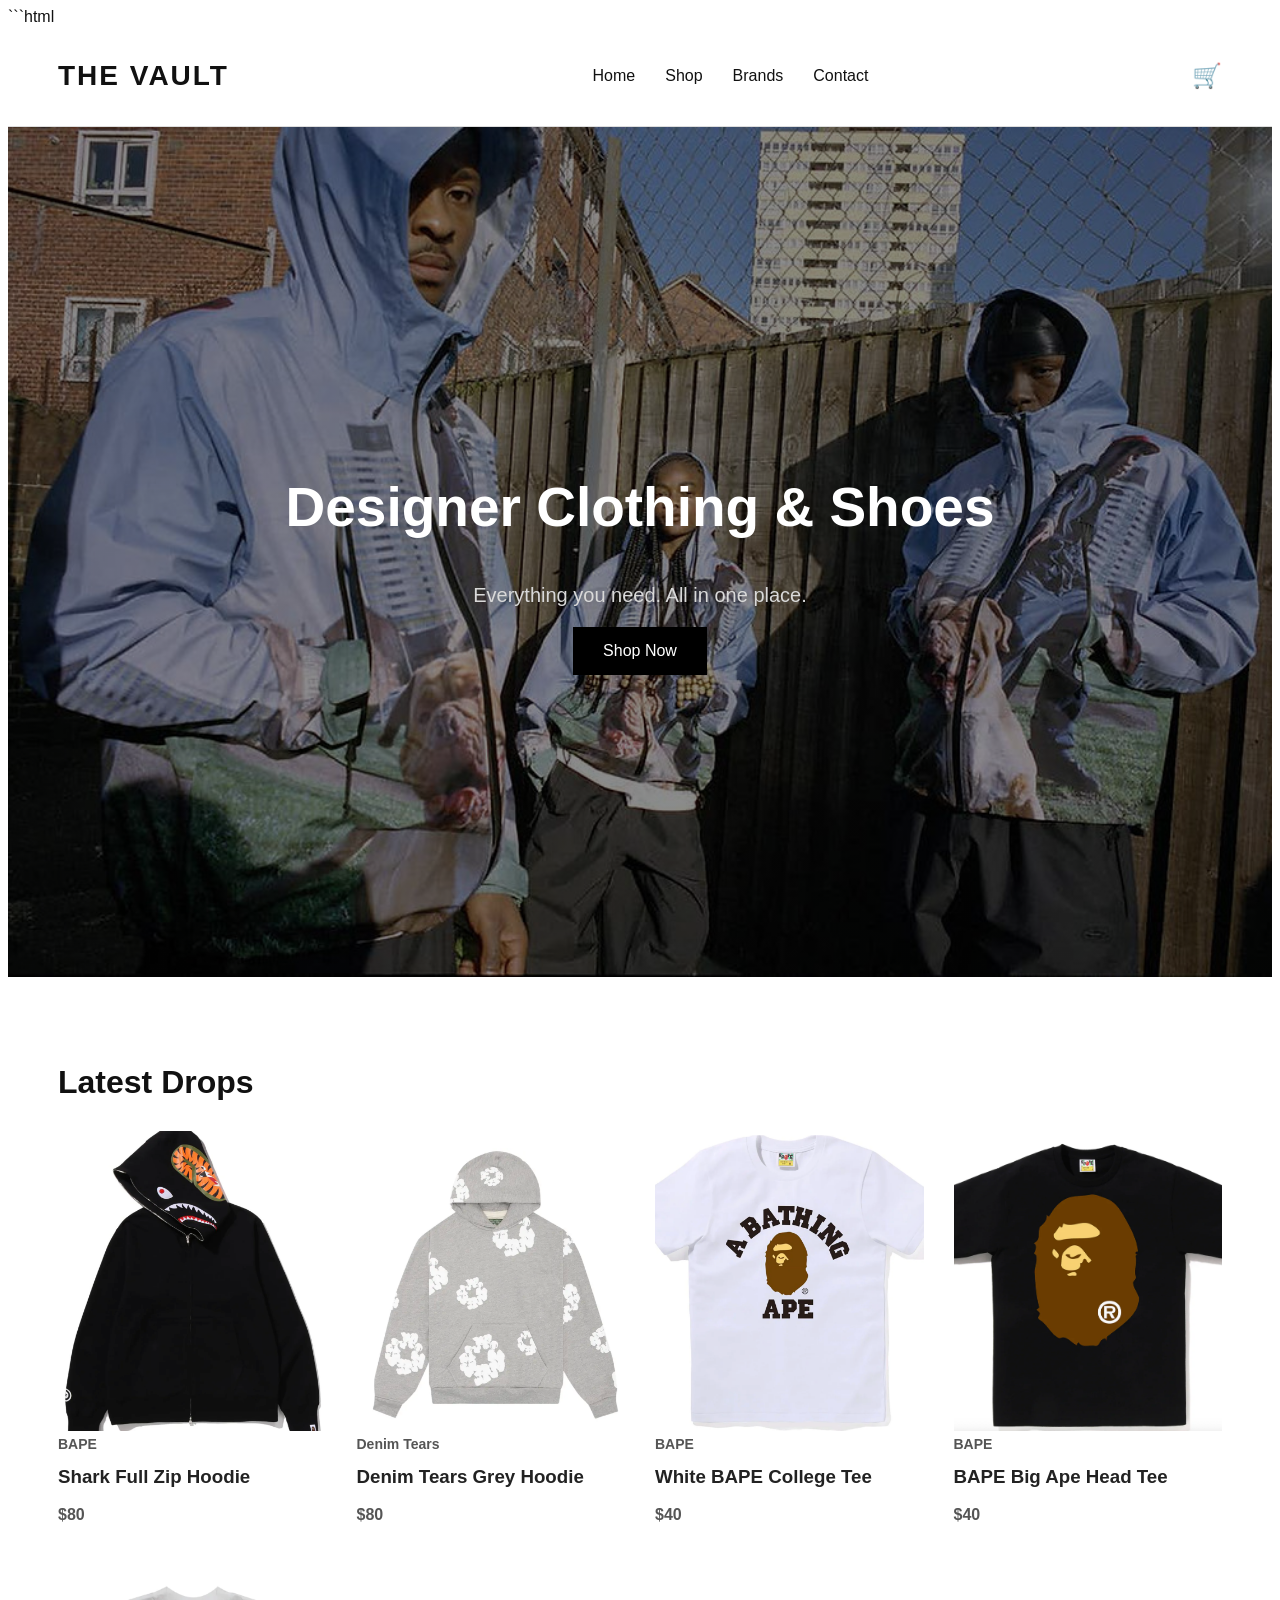
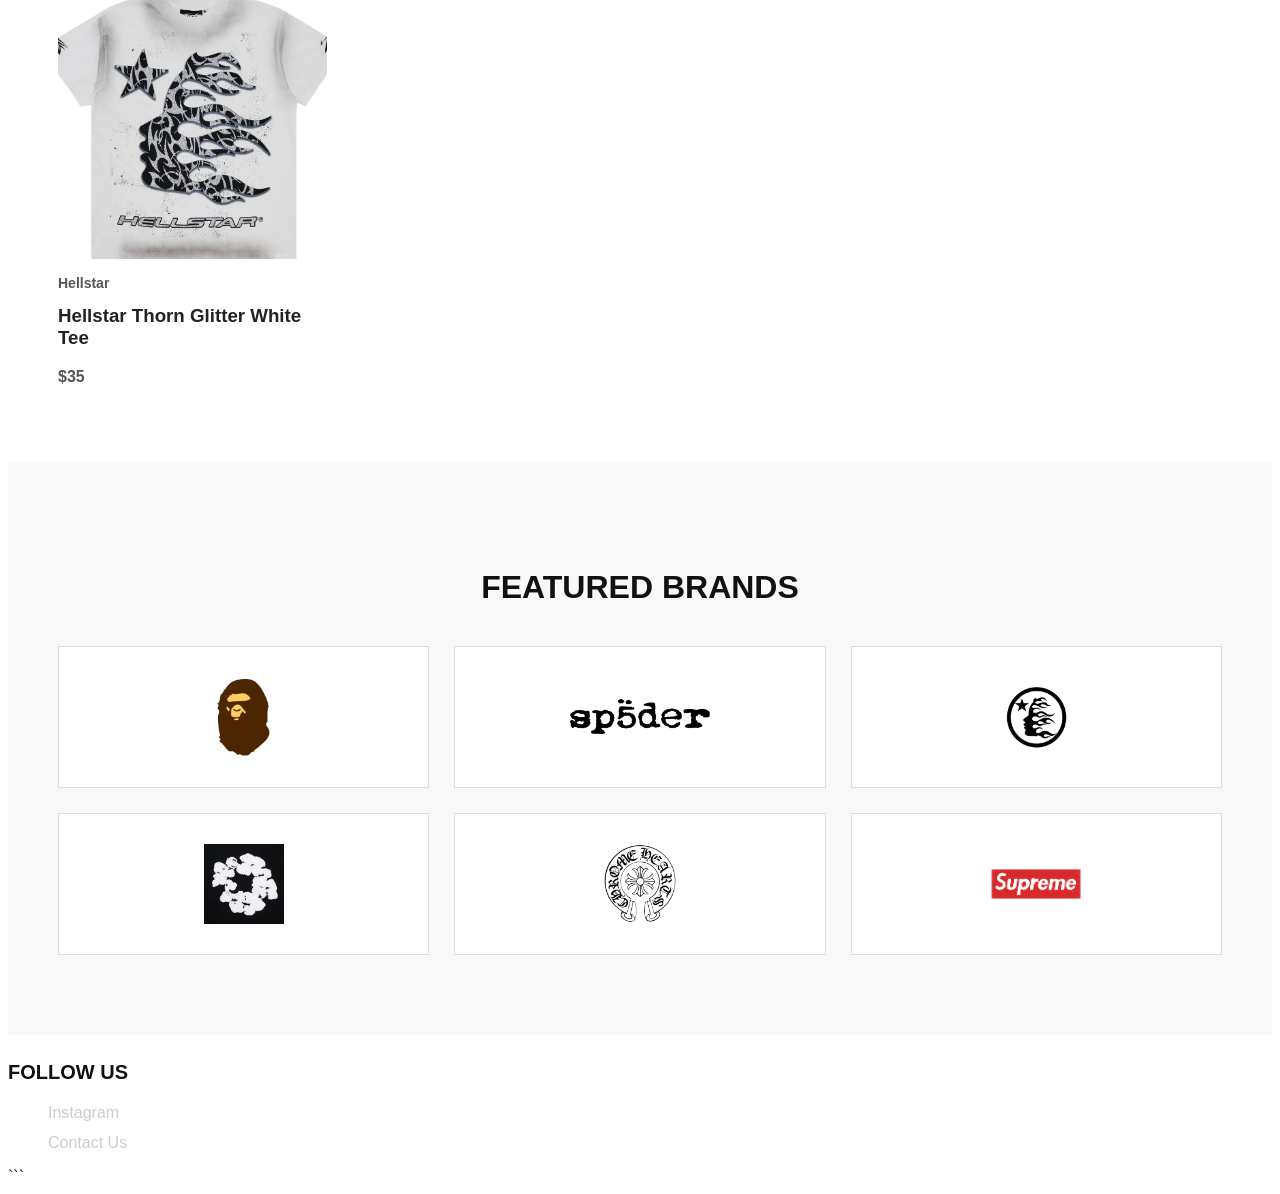
==== index.html @ dcad768a "Reorganized and cleaned up CSS" ====
```html
<!DOCTYPE html>
<html lang="en">
<head>
    <meta charset="UTF-8">
    <meta name="viewport" content="width=device-width, initial-scale=1.0">
    <title>The Vault</title>

    <link rel="stylesheet" href="css/style.css">
</head>

<body>

    <!-- Navbar -->
    <header>
        <nav class="navbar">

            <div class="logo">
                THE VAULT
            </div>

            <ul class="nav-links">
                <li><a href="index.html">Home</a></li>
                <li><a href="shop.html">Shop</a></li>
                <li><a href="#brands">Brands</a></li>
                <li><a href="contact.html">Contact</a></li>
            </ul>

            <div class="cart">
                <a href="cart.html">🛒</a>
            </div>

        </nav>
    </header>

    <!-- Hero Section -->
    <section class="hero">

        <div class="hero-content">

            <h1>
                Designer Clothing & Shoes
            </h1>

            <p>
                Everything you need. All in one place.
            </p>

            <div class="hero-buttons">
                <a href="shop.html">
                    <button>
                        Shop Now
                    </button>
                </a>
            </div>

        </div>

    </section>

    <!-- Featured Products -->
    <section class="featured" id="products">

        <h2>
            Latest Drops
        </h2>

        <div class="product-grid">

            <!-- Shark Hoodie -->
            <a href="product.html?id=sharkhoodie" class="product-link">

                <div class="product-card">

                    <img src="images/sharkhoodie.png"
                         alt="BAPE Shark Full Zip Hoodie">

                    <p class="brand-name">
                        BAPE
                    </p>

                    <h3>
                        Shark Full Zip Hoodie
                    </h3>

                    <p>
                        $80
                    </p>

                </div>

            </a>

            <!-- Denim Tears -->
            <a href="product.html?id=denimtears" class="product-link">

                <div class="product-card">

                    <img src="images/denimtearsgrey.png"
                         alt="Denim Tears Grey Hoodie">

                    <p class="brand-name">
                        Denim Tears
                    </p>

                    <h3>
                        Denim Tears Grey Hoodie
                    </h3>

                    <p>
                        $80
                    </p>

                </div>

            </a>

            <!-- BAPE College Tee -->
            <a href="product.html?id=bapecollege" class="product-link">

                <div class="product-card">

                    <img src="images/bapecollegetee.png"
                         alt="White BAPE College Tee">

                    <p class="brand-name">
                        BAPE
                    </p>

                    <h3>
                        White BAPE College Tee
                    </h3>

                    <p>
                        $40
                    </p>

                </div>

            </a>

            <!-- Big Ape Head Tee -->
            <a href="product.html?id=bigapehead" class="product-link">

                <div class="product-card">

                    <img src="images/bigapehead.png"
                         alt="BAPE Big Ape Head Tee">

                    <p class="brand-name">
                        BAPE
                    </p>

                    <h3>
                        BAPE Big Ape Head Tee
                    </h3>

                    <p>
                        $40
                    </p>

                </div>

            </a>

            <!-- Hellstar Tee -->
            <a href="product.html?id=hellstarthorn" class="product-link">

                <div class="product-card">

                    <img src="images/hellstarthorn.png"
                         alt="Hellstar Thorn Glitter White Tee">

                    <p class="brand-name">
                        Hellstar
                    </p>

                    <h3>
                        Hellstar Thorn Glitter White Tee
                    </h3>

                    <p>
                        $35
                    </p>

                </div>

            </a>

        </div>

    </section>

    <!-- Featured Brands -->
    <section class="brands" id="brands">

        <h2>
            FEATURED BRANDS
        </h2>

        <div class="brand-grid">

            <div class="brand-card">
                <img src="images/bape.png" alt="BAPE">
            </div>

            <div class="brand-card">
                <img src="images/sp5der.webp" alt="SP5DER">
            </div>

            <div class="brand-card">
                <img src="images/hellstar.webp" alt="Hellstar">
            </div>

            <div class="brand-card">
                <img src="images/denimtears.jpeg" alt="Denim Tears">
            </div>

            <div class="brand-card">
                <img src="images/chromehearts.png" alt="Chrome Hearts">
            </div>

            <div class="brand-card">
                <img src="images/supreme.png" alt="Supreme">
            </div>

        </div>

    </section>

    <!-- Simple Footer -->
    <footer class="footer">

        <div class="footer-section">

            <h4>
                FOLLOW US
            </h4>

            <ul>

                <li>
                    <a href="https://instagram.com/The__Vault_____"
                       target="_blank">
                        Instagram
                    </a>
                </li>

                <li>
                    <a href="contact.html">
                        Contact Us
                    </a>
                </li>

            </ul>

        </div>

    </footer>

</body>
</html>
```
---- css/style.css ----
```css
/* =========================
   RESET
========================= */

* {
    margin: 0;
    padding: 0;
    box-sizing: border-box;
}

body {
    font-family: Arial, sans-serif;
    background-color: #ffffff;
    color: #111;
}

/* =========================
   NAVBAR
========================= */

.navbar {
    display: flex;
    justify-content: space-between;
    align-items: center;
    padding: 25px 50px;
    border-bottom: 1px solid #ddd;
}

.logo {
    font-size: 28px;
    font-weight: bold;
    letter-spacing: 2px;
}

.nav-links {
    display: flex;
    list-style: none;
    gap: 30px;
}

.nav-links a {
    text-decoration: none;
    color: #111;
    font-weight: 500;
    transition: color 0.3s ease;
}

.nav-links a:hover {
    color: #666;
}

.cart {
    font-size: 24px;
}

.cart a {
    text-decoration: none;
    color: #111;
}

/* =========================
   HERO SECTION
========================= */

.hero {
    height: 90vh;
    background:
        linear-gradient(
            rgba(0, 0, 0, 0.45),
            rgba(0, 0, 0, 0.45)
        ),
        url("../images/hero.jpg");

    background-size: cover;
    background-position: center;

    display: flex;
    justify-content: center;
    align-items: center;

    text-align: center;

    padding: 20px;
}

.hero-content {
    color: white;
}

.hero-content h1 {
    font-size: 55px;
    max-width: 800px;
}

.hero-content p {
    margin: 20px 0;
    font-size: 20px;
    color: #d9d9d9;
}

/* =========================
   HERO BUTTON
========================= */

.hero-buttons a {
    text-decoration: none;
}

.hero-buttons button {
    background-color: black;
    color: white;

    border: none;

    padding: 15px 30px;

    cursor: pointer;

    font-size: 16px;

    transition: opacity 0.3s ease;
}

.hero-buttons button:hover {
    opacity: 0.85;
}

/* =========================
   FEATURED PRODUCTS
========================= */

.featured {
    padding: 60px 50px;
}

.featured h2 {
    font-size: 32px;
    margin-bottom: 30px;
}

/* Auto-fit grid */
.product-grid {
    display: grid;

    grid-template-columns:
        repeat(auto-fit, minmax(250px, 1fr));

    gap: 30px;
}

/* Remove ugly blue links */
.product-link,
.product-link:link,
.product-link:visited,
.product-link:hover,
.product-link:active {
    text-decoration: none;
    color: inherit;
    display: block;
}

/* Product Cards */
.product-card {
    cursor: pointer;

    transition: transform 0.3s ease;
}

.product-card:hover {
    transform: translateY(-8px);
}

.product-card img {
    width: 100%;
    height: 300px;

    object-fit: cover;

    background-color: #f5f5f5;
}

/* Brand Name */
.brand-name {
    color: #777;

    font-size: 14px;

    margin-top: 15px;
}

/* Product Name */
.product-card h3 {
    color: #222;

    margin-top: 10px;
}

/* Price */
.product-card p {
    color: #555;

    margin-top: 5px;

    font-weight: bold;
}

/* =========================
   FEATURED BRANDS
========================= */

.brands {
    padding: 80px 50px;

    background-color: #f8f8f8;

    text-align: center;
}

.brands h2 {
    font-size: 32px;

    margin-bottom: 40px;
}

.brand-grid {
    display: grid;

    grid-template-columns: repeat(3, 1fr);

    gap: 25px;
}

.brand-card {
    background-color: white;

    border: 1px solid #ddd;

    padding: 30px;

    cursor: pointer;

    transition: all 0.3s ease;

    display: flex;
    justify-content: center;
    align-items: center;
}

.brand-card:hover {
    transform: translateY(-8px);

    box-shadow: 0 10px 20px rgba(0, 0, 0, 0.1);
}

.brand-card img {
    max-width: 140px;
    max-height: 80px;

    object-fit: contain;
}

```css
/* =========================
   SIMPLE FOOTER
========================= */

.footer {
    background-color: #111;

    color: white;

    padding: 40px 50px;

    text-align: center;
}

.footer-section h4 {
    margin-bottom: 20px;

    font-size: 20px;
}

.footer-section ul {
    list-style: none;
}

.footer-section li {
    margin-bottom: 12px;
}

.footer-section a {
    text-decoration: none;

    color: #ccc;

    transition: color 0.3s ease;
}

.footer-section a:hover {
    color: white;
}

/* =========================
   PRODUCT PAGE
========================= */

.product-page {
    display: grid;

    grid-template-columns: 1fr 1fr;

    gap: 60px;

    padding: 60px 50px;

    align-items: center;
}

.product-image img {
    width: 100%;

    max-width: 600px;

    object-fit: cover;
}

.product-brand {
    font-size: 14px;

    letter-spacing: 2px;

    color: #777;

    margin-bottom: 10px;
}

.product-details h1 {
    font-size: 42px;

    margin-bottom: 20px;
}

.product-price {
    font-size: 28px;

    font-weight: bold;

    margin-bottom: 25px;

    color: #222;
}

.product-description {
    color: #666;

    line-height: 1.7;

    margin-bottom: 30px;
}

.product-details label {
    display: block;

    margin-bottom: 10px;

    font-weight: 600;
}

.product-details select {
    width: 100%;

    max-width: 250px;

    padding: 12px;

    margin-bottom: 30px;

    font-size: 16px;
}

.add-cart {
    background-color: black;

    color: white;

    border: none;

    padding: 15px 40px;

    font-size: 16px;

    cursor: pointer;

    transition: opacity 0.3s ease;
}

.add-cart:hover {
    opacity: 0.85;
}

/* =========================
   SHOP PAGE
========================= */

.shop-header {
    padding: 50px;

    display: flex;

    justify-content: space-between;

    align-items: center;
}

.shop-header h1 {
    font-size: 42px;
}

.brand-toggle {
    background-color: black;

    color: white;

    border: none;

    padding: 12px 24px;

    cursor: pointer;

    font-size: 16px;

    transition: opacity 0.3s ease;
}

.brand-toggle:hover {
    opacity: 0.85;
}

.shop-layout {
    display: grid;

    grid-template-columns: 250px 1fr;

    gap: 40px;

    padding: 0 50px 60px;
}

.brand-sidebar {
    border-right: 1px solid #ddd;

    padding-right: 30px;
}

.brand-sidebar h3 {
    margin-bottom: 20px;
}

.brand-sidebar ul {
    list-style: none;
}

.brand-sidebar li {
    margin-bottom: 15px;
}

.brand-sidebar a {
    text-decoration: none;

    color: #111;

    font-weight: 500;

    transition: color 0.3s ease;
}

.brand-sidebar a:hover {
    color: #666;
}

.shop-products h2 {
    margin-bottom: 30px;

    font-size: 32px;
}
```
```css
/* =========================
   MOBILE STYLES
========================= */

@media (max-width: 768px) {

    /* Navbar */
    .navbar {
        flex-direction: column;
        padding: 20px;
        gap: 15px;
    }

    .nav-links {
        flex-wrap: wrap;
        justify-content: center;
        gap: 15px;
        font-size: 14px;
    }

    /* Hero */
    .hero {
        height: 70vh;
    }

    .hero-content h1 {
        font-size: 36px;
    }

    .hero-content p {
        font-size: 18px;
    }

    /* Hero Button */
    .hero-buttons button {
        width: 140px;
        padding: 12px 20px;
        font-size: 14px;
    }

    /* Featured Products */
    .featured {
        padding: 50px 20px;
    }

    .product-grid {
        grid-template-columns: 1fr;
    }

    .product-card img {
        height: auto;
    }

    /* Featured Brands */
    .brands {
        padding: 50px 20px;
    }

    .brand-grid {
        grid-template-columns: 1fr;
    }

    .brand-card {
        padding: 25px;
    }

    /* Product Page */
    .product-page {
        grid-template-columns: 1fr;
        padding: 40px 20px;
    }

    .product-details h1 {
        font-size: 32px;
    }

    .product-image img {
        max-width: 100%;
    }

    /* Shop Page */
    .shop-header {
        flex-direction: column;
        gap: 20px;
        padding: 40px 20px;
    }

    .shop-header h1 {
        font-size: 32px;
    }

    .shop-layout {
        grid-template-columns: 1fr;
        padding: 0 20px 40px;
    }

    .brand-sidebar {
        border-right: none;
        border-bottom: 1px solid #ddd;

        padding-right: 0;
        padding-bottom: 20px;

        margin-bottom: 20px;
    }

    .brand-sidebar ul {
        display: flex;
        flex-wrap: wrap;
        gap: 15px;
    }

    .brand-sidebar li {
        margin-bottom: 0;
    }

    /* Footer */
    .footer {
        padding: 30px 20px;
    }
}
```
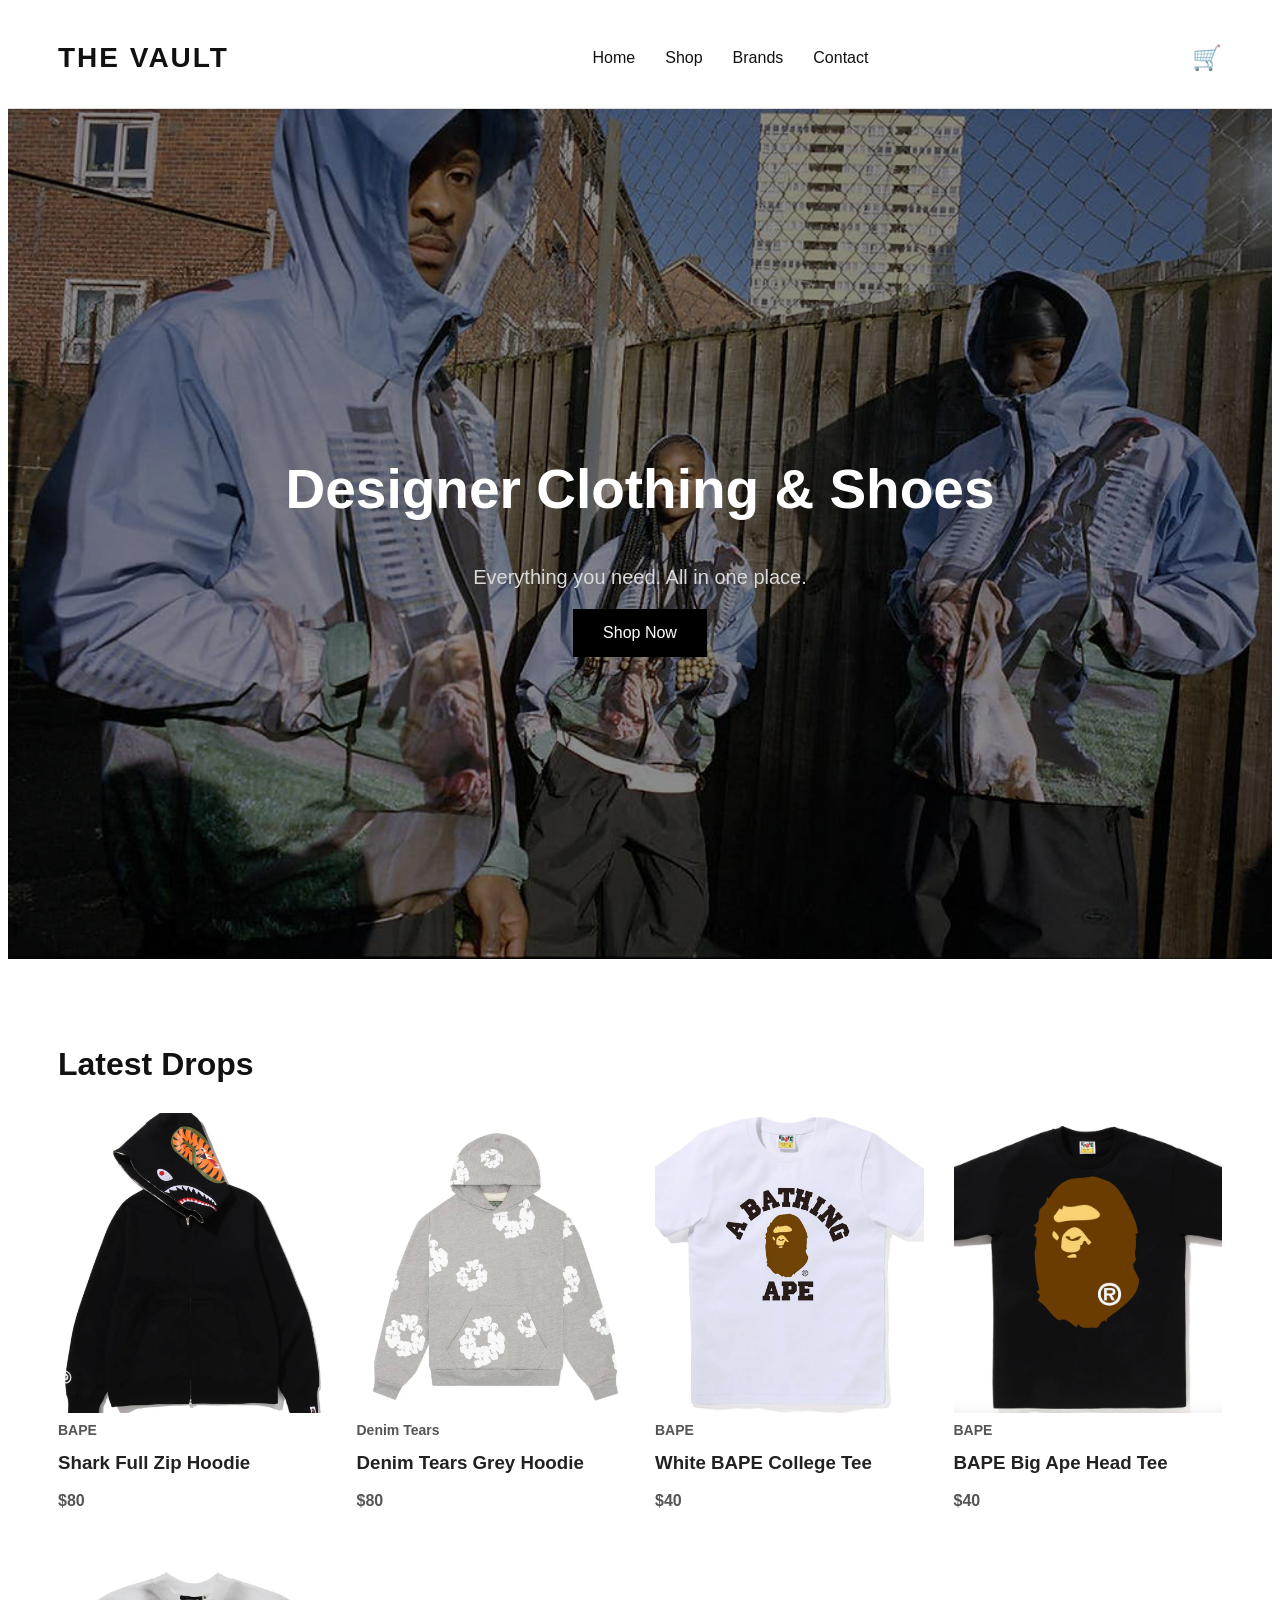
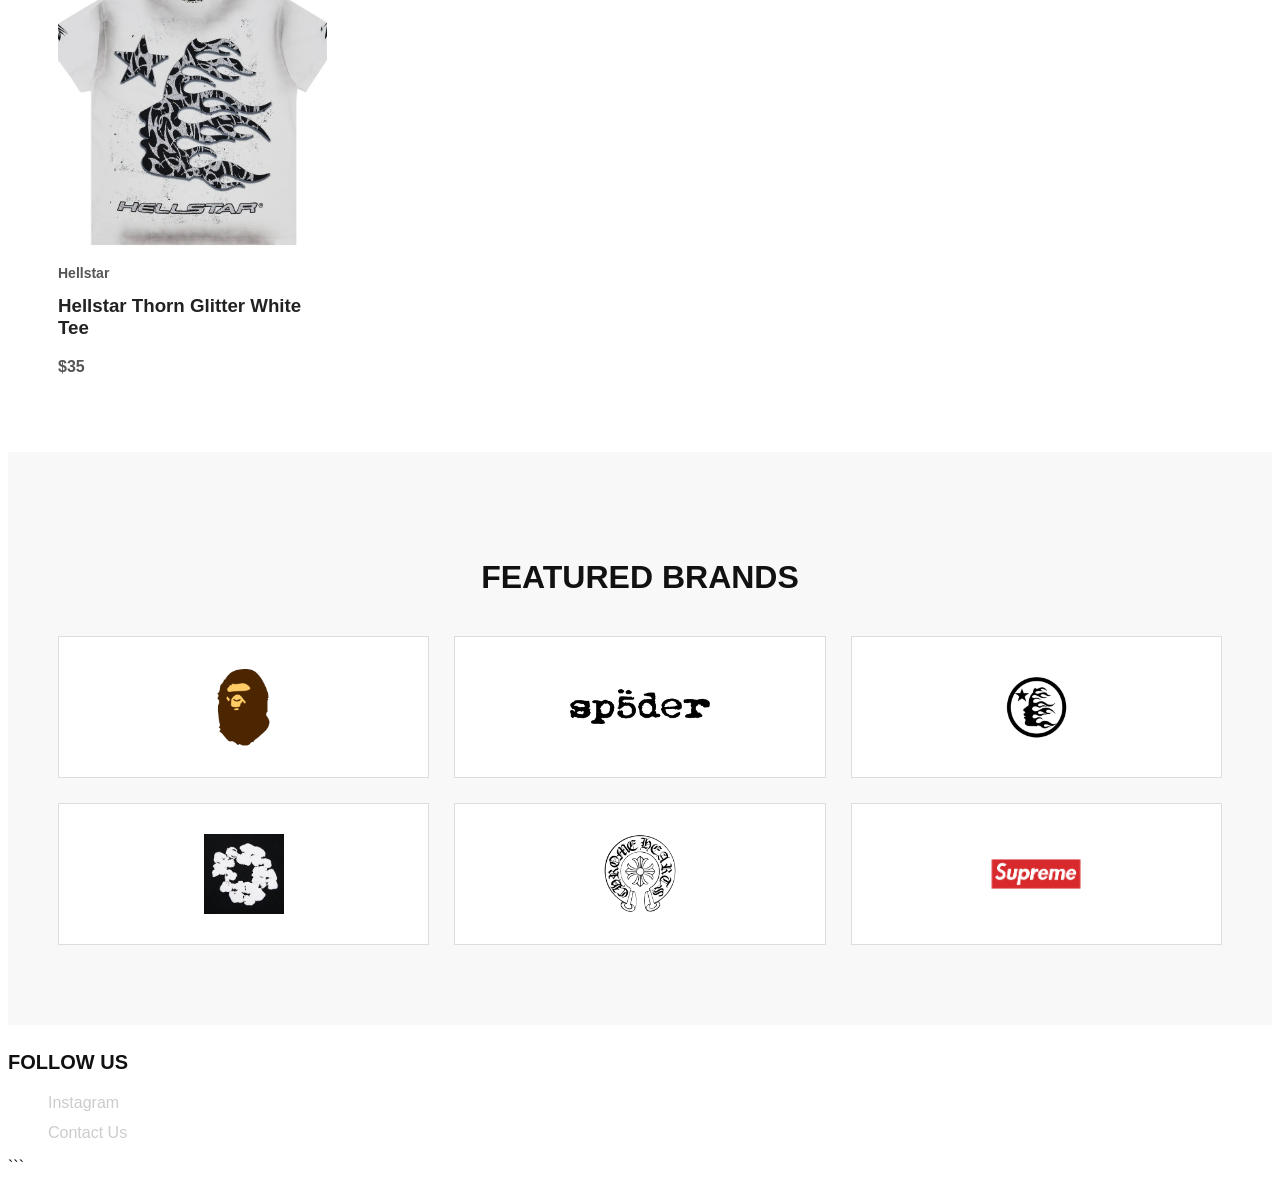
==== commit 385d8287: "took out wrong html message" ====
--- a/index.html
+++ b/index.html
@@ -1,4 +1,4 @@
-```html
+
 <!DOCTYPE html>
 <html lang="en">
 <head>
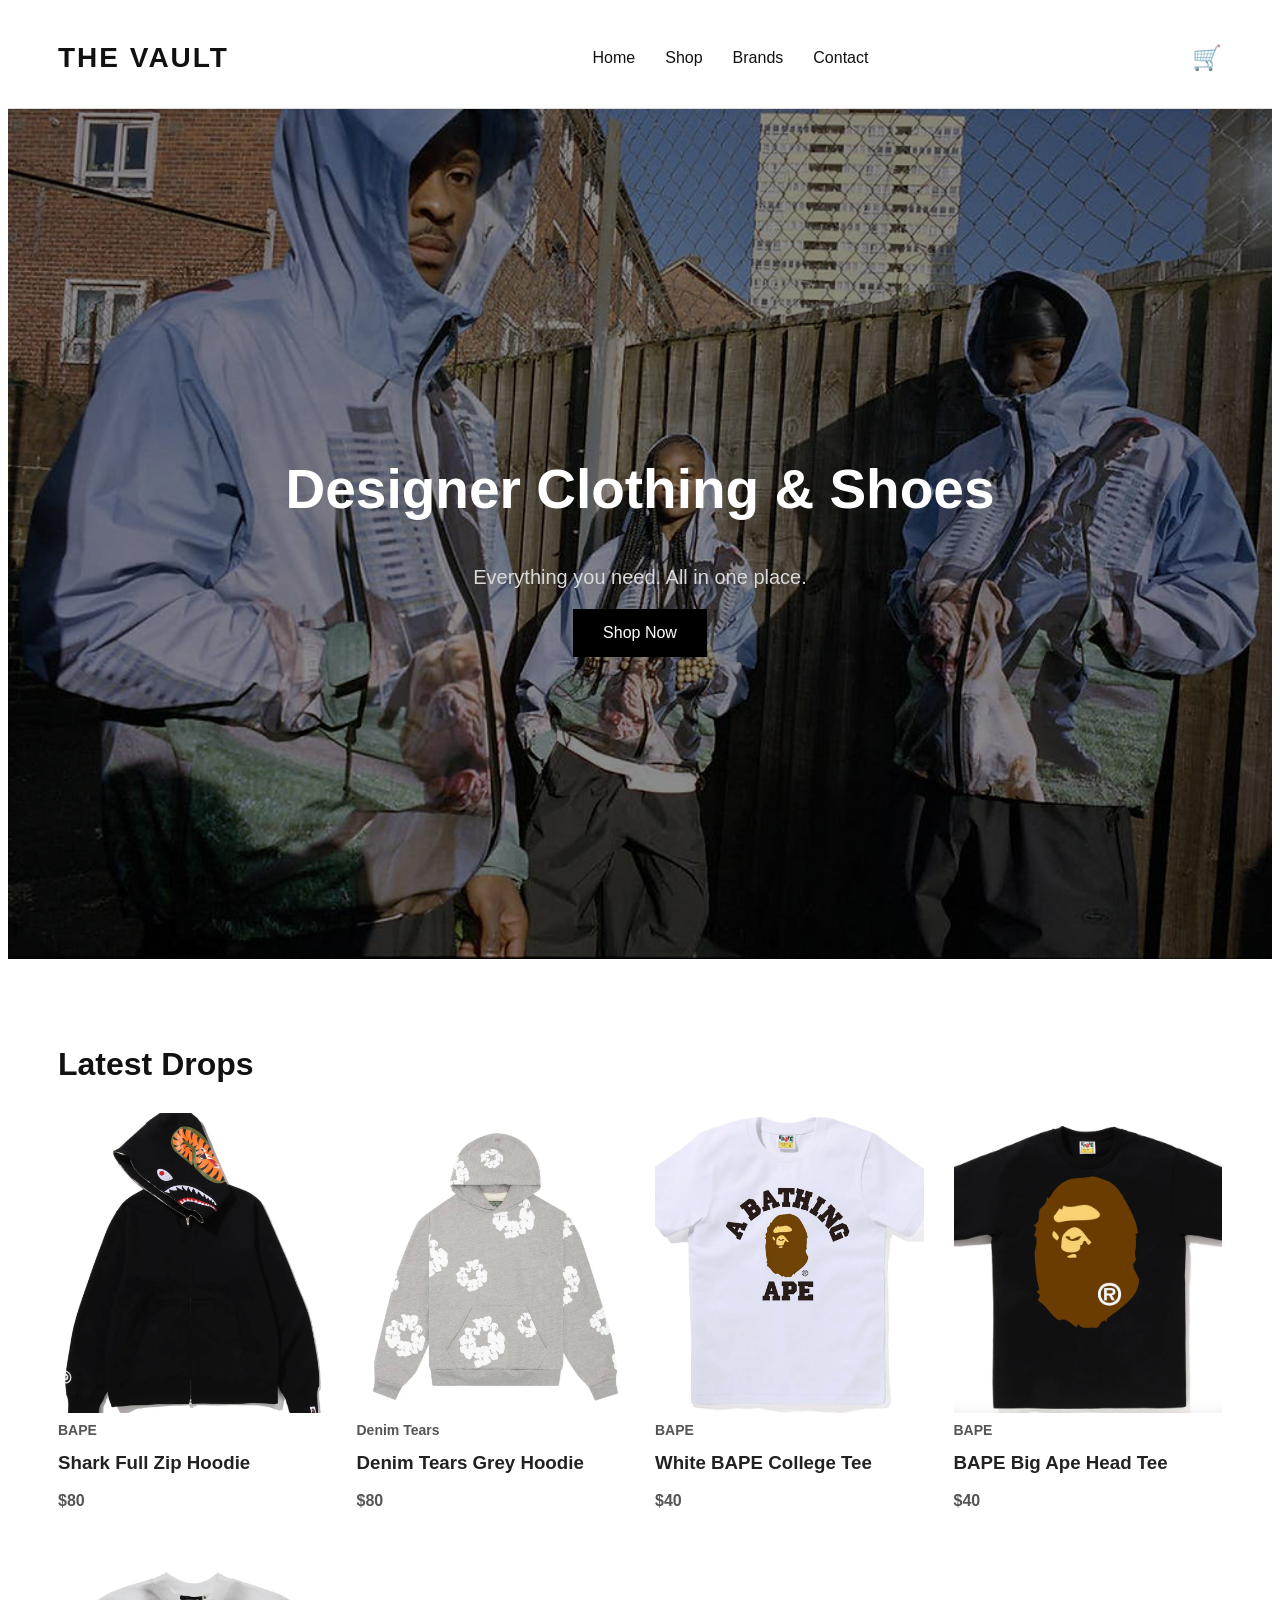
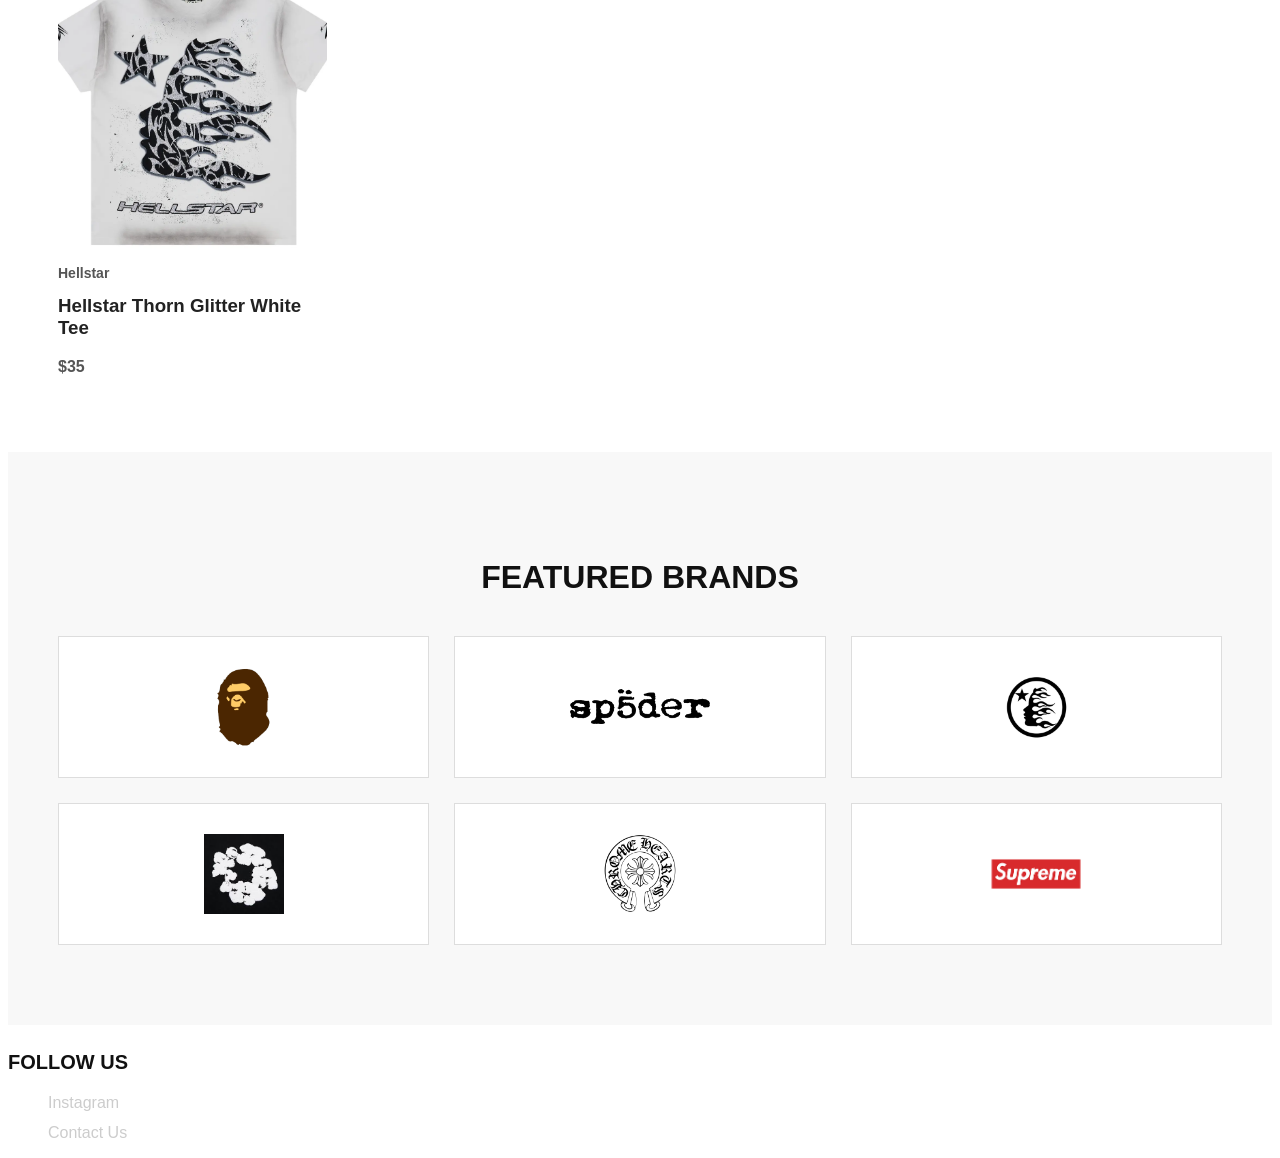
==== commit f3b90148: "took off some ugly stuff" ====
--- a/index.html
+++ b/index.html
@@ -260,4 +260,4 @@
 
 </body>
 </html>
-```
+
--- a/css/style.css
+++ b/css/style.css
@@ -539,18 +539,24 @@
         height: auto;
     }
 
-    /* Featured Brands */
-    .brands {
-        padding: 50px 20px;
-    }
-
-    .brand-grid {
-        grid-template-columns: 1fr;
-    }
-
-    .brand-card {
-        padding: 25px;
-    }
+/* Featured Brands */
+.brands {
+    padding: 50px 15px;
+}
+
+.brand-grid {
+    grid-template-columns: repeat(2, 1fr);
+    gap: 12px;
+}
+
+.brand-card {
+    padding: 15px;
+}
+
+.brand-card img {
+    max-width: 90px;
+    max-height: 55px;
+}
 
     /* Product Page */
     .product-page {
@@ -606,5 +612,6 @@
     .footer {
         padding: 30px 20px;
     }
+ 
 }
 ```
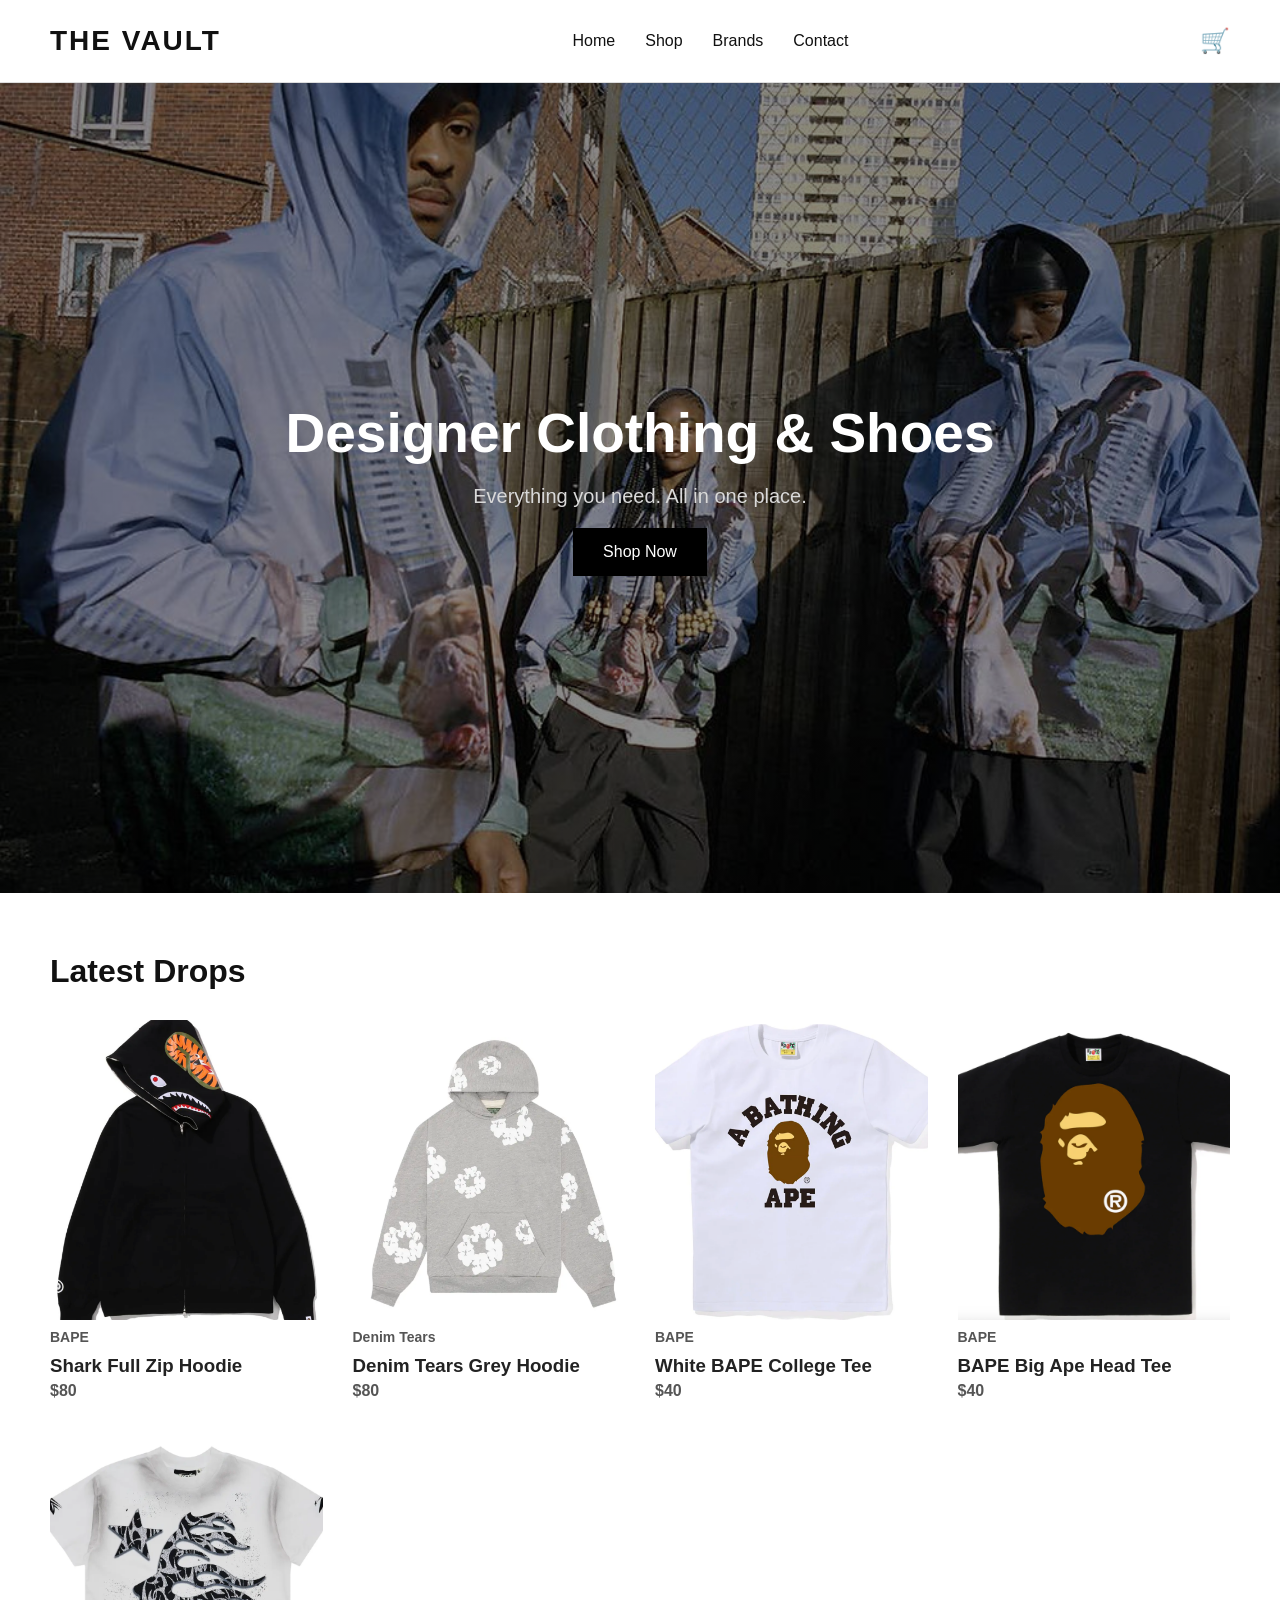
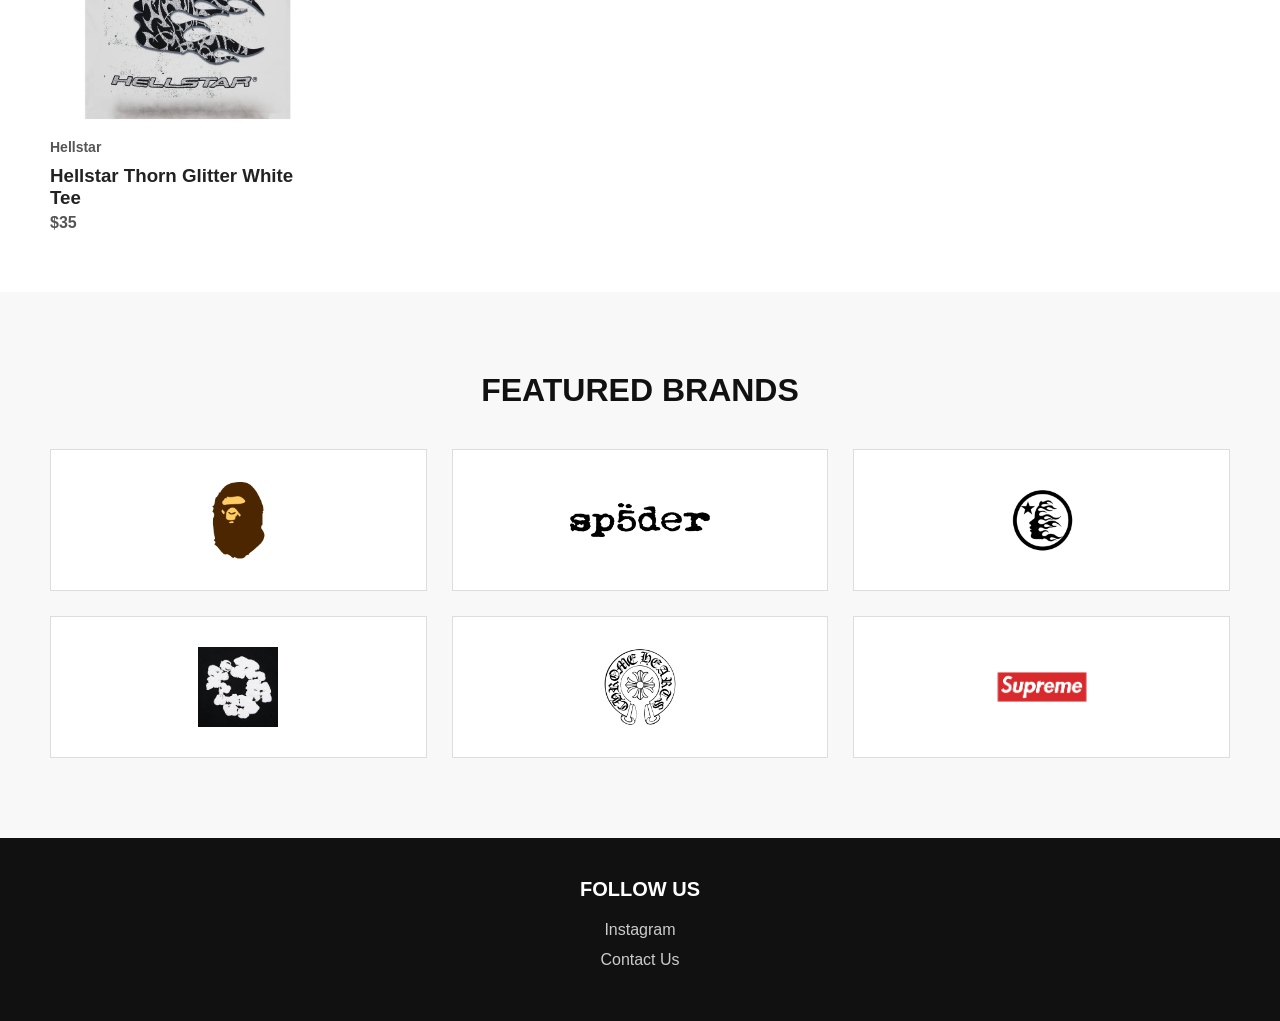
==== commit 53a2c86b: "fix picture" ====
--- a/index.html
+++ b/index.html
@@ -72,7 +72,7 @@
 
                 <div class="product-card">
 
-                    <img src="images/sharkhoodie.png"
+                    <img src="images/sharkhoodie-left.png"
                          alt="BAPE Shark Full Zip Hoodie">
 
                     <p class="brand-name">
--- a/css/style.css
+++ b/css/style.css
@@ -1,8 +1,12 @@
-```css
+
 /* =========================
    RESET
 ========================= */
-
+html,
+body {
+    width: 100%;
+    overflow-x: hidden;
+}
 * {
     margin: 0;
     padding: 0;
@@ -260,7 +264,6 @@
     object-fit: contain;
 }
 
-```css
 /* =========================
    SIMPLE FOOTER
 ========================= */
@@ -484,26 +487,27 @@
 
     font-size: 32px;
 }
-```
-```css
+
+
 /* =========================
    MOBILE STYLES
 ========================= */
 
 @media (max-width: 768px) {
+    
 
     /* Navbar */
     .navbar {
         flex-direction: column;
-        padding: 20px;
+        padding: 15px 20px;
         gap: 15px;
     }
 
     .nav-links {
         flex-wrap: wrap;
         justify-content: center;
-        gap: 15px;
-        font-size: 14px;
+        gap: 12px;
+        font-size: 13px;
     }
 
     /* Hero */
@@ -531,31 +535,36 @@
         padding: 50px 20px;
     }
 
-    .product-grid {
-        grid-template-columns: 1fr;
-    }
-
-    .product-card img {
-        height: auto;
-    }
+   .product-grid {
+    grid-template-columns: 1fr;
+    gap: 20px;
+}
+
+.product-card img {
+    height: 180px;
+}
 
 /* Featured Brands */
 .brands {
-    padding: 50px 15px;
+    padding: 40px 15px;
 }
 
 .brand-grid {
-    grid-template-columns: repeat(2, 1fr);
+    display: grid;
+    grid-template-columns: 1fr;
     gap: 12px;
 }
 
 .brand-card {
     padding: 15px;
+    width: 100%;
 }
 
 .brand-card img {
-    max-width: 90px;
-    max-height: 55px;
+    max-width: 100px;
+    max-height: 60px;
+    width: auto;
+    height: auto;
 }
 
     /* Product Page */
@@ -612,6 +621,44 @@
     .footer {
         padding: 30px 20px;
     }
- 
-}
-```
+ .product-image {
+    position: relative;
+    display: flex;
+    justify-content: center;
+    align-items: center;
+}
+
+.product-image img {
+    width: 100%;
+    max-width: 600px;
+}
+
+.slider-btn {
+    position: absolute;
+    top: 50%;
+    transform: translateY(-50%);
+
+    width: 40px;
+    height: 40px;
+
+    border: none;
+
+    background: rgba(0,0,0,0.7);
+    color: white;
+
+    cursor: pointer;
+
+    border-radius: 50%;
+
+    font-size: 20px;
+}
+
+.prev {
+    left: 10px;
+}
+
+.next {
+    right: 10px;
+}
+}
+
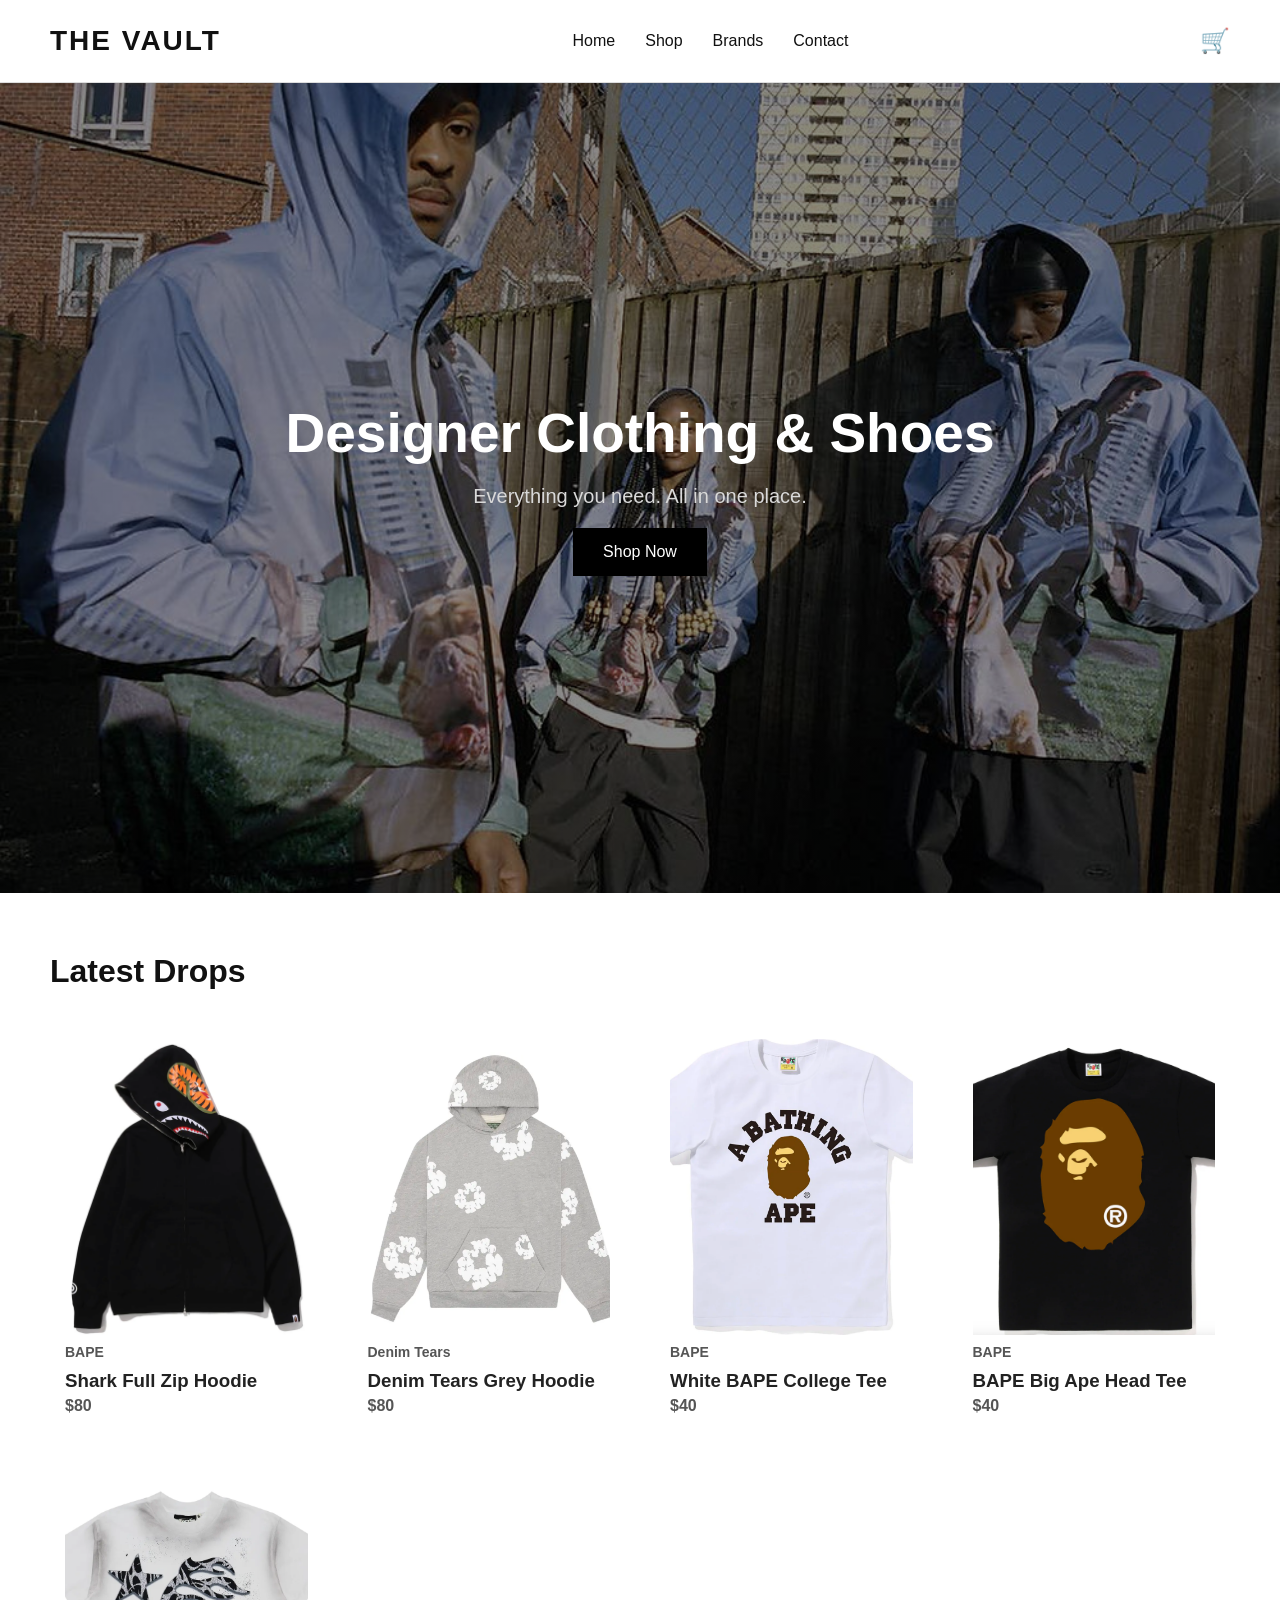
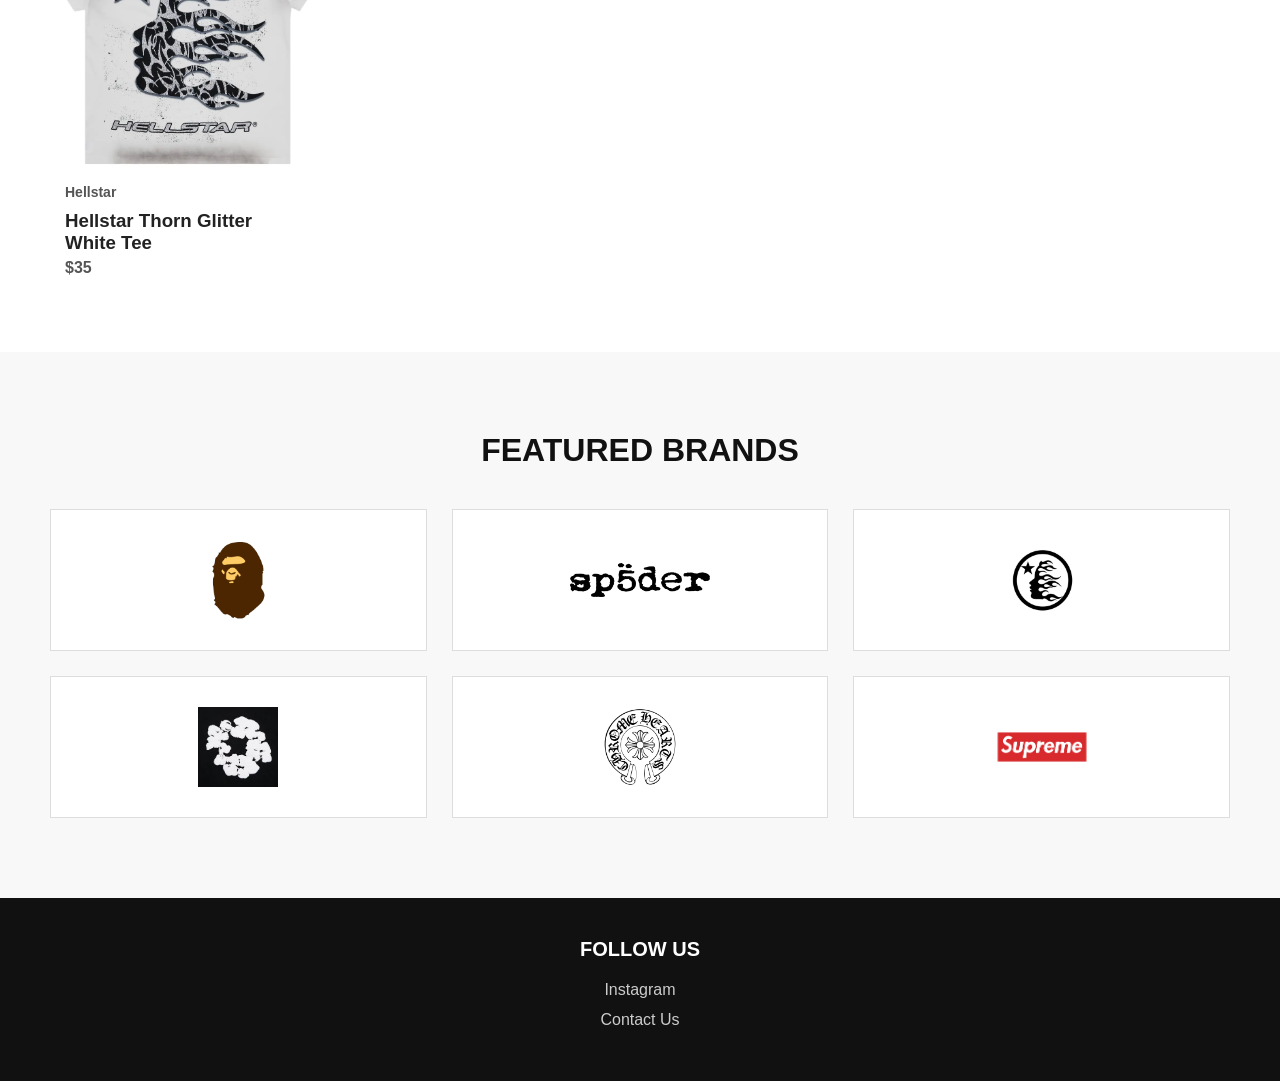
==== commit 1316caf8: "made brand logos clickable" ====
--- a/index.html
+++ b/index.html
@@ -200,29 +200,29 @@
 
         <div class="brand-grid">
 
-            <div class="brand-card">
+            <a href="shop.html#bape" class="brand-card">
                 <img src="images/bape.png" alt="BAPE">
-            </div>
-
-            <div class="brand-card">
+            </a>
+
+            <a href="shop.html#sp5der" class="brand-card">
                 <img src="images/sp5der.webp" alt="SP5DER">
-            </div>
-
-            <div class="brand-card">
+            </a>
+
+            <a href="shop.html#hellstar" class="brand-card">
                 <img src="images/hellstar.webp" alt="Hellstar">
-            </div>
-
-            <div class="brand-card">
+            </a>
+
+            <a href="shop.html#denimtears" class="brand-card">
                 <img src="images/denimtears.jpeg" alt="Denim Tears">
-            </div>
-
-            <div class="brand-card">
+            </a>
+
+            <a href="shop.html#chromehearts" class="brand-card">
                 <img src="images/chromehearts.png" alt="Chrome Hearts">
-            </div>
-
-            <div class="brand-card">
+            </a>
+
+            <a href="shop.html#supreme" class="brand-card">
                 <img src="images/supreme.png" alt="Supreme">
-            </div>
+            </a>
 
         </div>
 
--- a/css/style.css
+++ b/css/style.css
@@ -181,7 +181,7 @@
 
     object-fit: cover;
 
-    background-color: #f5f5f5;
+    background-color: white;
 }
 
 /* Brand Name */
@@ -207,6 +207,20 @@
     margin-top: 5px;
 
     font-weight: bold;
+}
+.product-card {
+    cursor: pointer;
+    transition: all 0.3s ease;
+}
+
+.product-card:hover {
+    transform: translateY(-8px);
+    box-shadow: 0 10px 25px rgba(0,0,0,0.1);
+}
+.product-card {
+    background-color: white;
+    padding: 15px;
+    border-radius: 10px;
 }
 
 /* =========================
@@ -541,7 +555,9 @@
 }
 
 .product-card img {
-    height: 180px;
+    height: auto;
+    aspect-ratio: 1 / 1;
+    object-fit: contain;
 }
 
 /* Featured Brands */
@@ -660,5 +676,26 @@
 .next {
     right: 10px;
 }
-}
-
+.slider-dots {
+    display: flex;
+    justify-content: center;
+    gap: 8px;
+    margin-top: 15px;
+}
+
+.dot {
+    width: 10px;
+    height: 10px;
+    background-color: #ccc;
+    border-radius: 50%;
+}
+
+.dot.active {
+    background-color: rgb(150, 0, 0);
+}
+.brand-card {
+    text-decoration: none;
+    color: inherit;
+}
+}
+
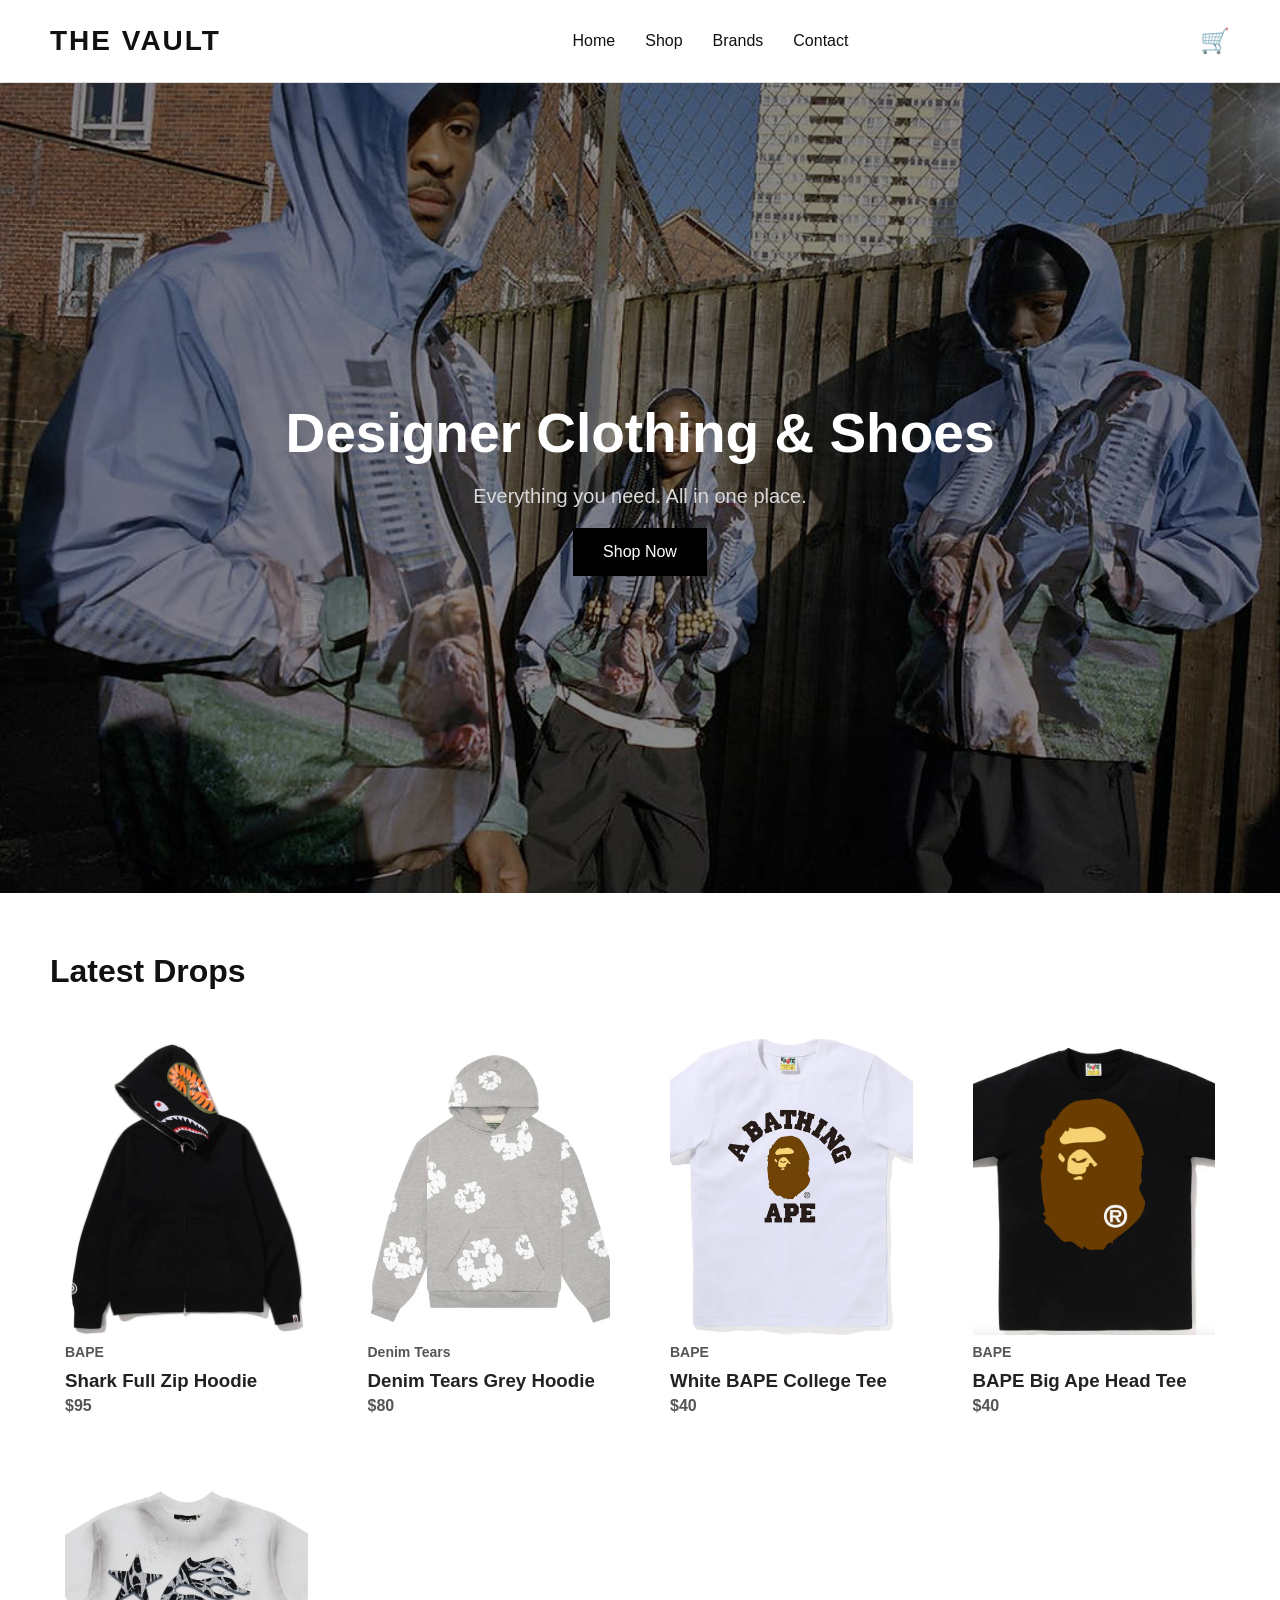
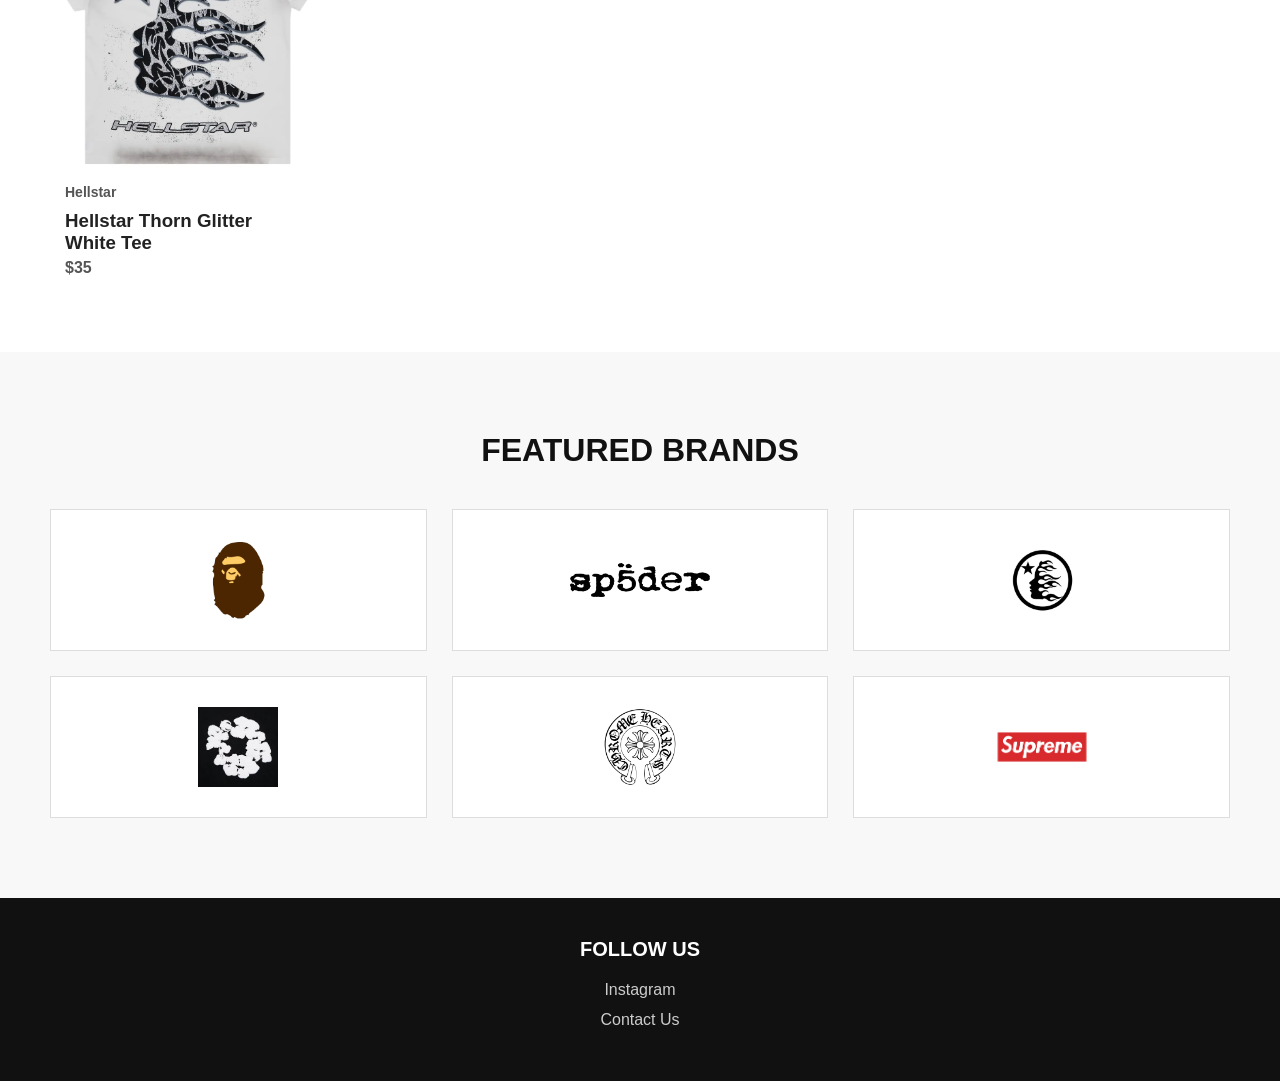
==== commit 466e9f5f: "change shark price" ====
--- a/index.html
+++ b/index.html
@@ -84,7 +84,7 @@
                     </h3>
 
                     <p>
-                        $80
+                        $95
                     </p>
 
                 </div>
